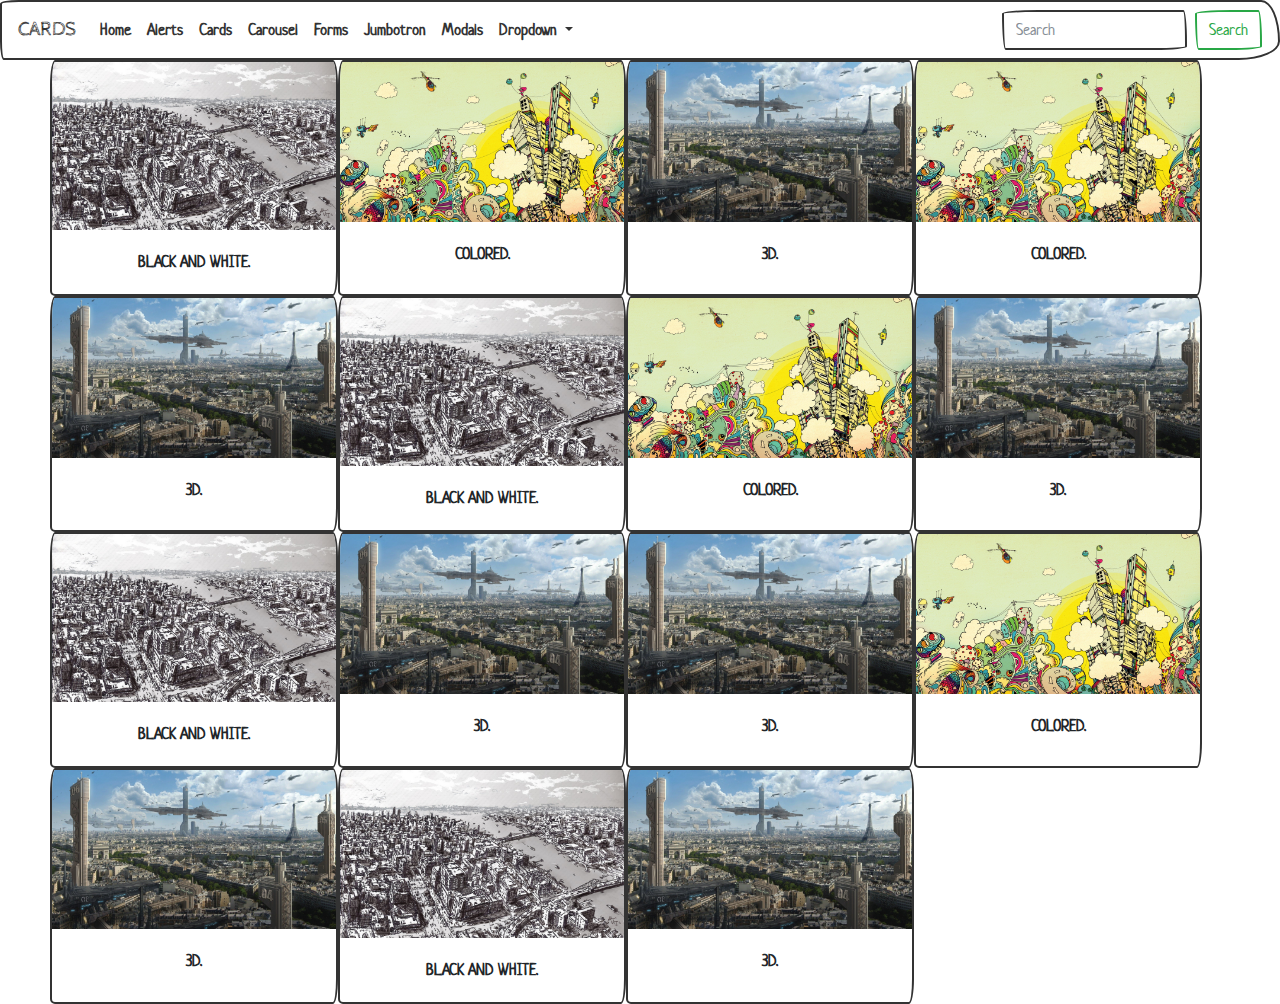
==== cardsxz.html @ 68b18a69 "first commit" ====
<!DOCTYPE html>
<html>
<head>
	<title>CARD</title>
	<!-- Complete CSS from bootstrapcdn.com-->
	<!-- Copy link href and remove .min to check list of classes for this bootstrap reference on getbootstrap.com 
	<link href="https://maxcdn.bootstrapcdn.com/bootstrap/4.0.0/css/bootstrap.min.css" rel="stylesheet" integrity="sha384-Gn5384xqQ1aoWXA+058RXPxPg6fy4IWvTNh0E263XmFcJlSAwiGgFAW/dAiS6JXm" crossorigin="anonymous">
	-->
	<!-- jquery from google-->
	<script src="https://ajax.googleapis.com/ajax/libs/jquery/1.12.4/jquery.min.js"></script>
	<link rel="stylesheet" type="text/css" href="style.css">
	<link href="bootswatch.css" rel="stylesheet">

</head>
<body>

<!--navbar starts here-->

	<nav class="navbar navbar-expand-lg navbar-light bg-light">
  <a class="navbar-brand" href="#">CARDS</a>
  <button class="navbar-toggler" type="button" data-toggle="collapse" data-target="#navbarSupportedContent" aria-controls="navbarSupportedContent" aria-expanded="false" aria-label="Toggle navigation">
    <span class="navbar-toggler-icon"></span>
  </button>

  <div class="collapse navbar-collapse" id="navbarSupportedContent">
    <ul class="navbar-nav mr-auto">
      <li class="nav-item active">
        <a class="nav-link" href="index.html">Home <span class="sr-only">(current)</span></a>
      </li>
      <li class="nav-item">
        <a class="nav-link" href="alertsxz.html">Alerts</a>
      </li>
            <li class="nav-item">
        <a class="nav-link" href="cardsxz.html">Cards</a>
      </li>
            <li class="nav-item">
        <a class="nav-link" href="carousel.html">Carousel</a>
      </li>
            <li class="nav-item">
        <a class="nav-link" href="formsxz.html">Forms</a>
      </li>
            <li class="nav-item">
        <a class="nav-link" href="jumbotron.html">Jumbotron</a>
      </li>
      <li class="nav-item">
        <a class="nav-link" href="modalsxz.html">Modals</a>
      </li>

      <li class="nav-item dropdown">
        <a class="nav-link dropdown-toggle" href="#" id="navbarDropdown" role="button" data-toggle="dropdown" aria-haspopup="true" aria-expanded="false">
          Dropdown
        </a>
        <div class="dropdown-menu" aria-labelledby="navbarDropdown">
          <a class="dropdown-item" href="alertsxz.html">Alerts</a>
          <a class="dropdown-item" href="cardsxz.html">Cards</a>
          <a class="dropdown-item" href="carousel.html">Carousel</a>
          <div class="dropdown-divider"></div>
          <a class="dropdown-item" href="formsxz.html">Forms</a>
          <a class="dropdown-item" href="jumbotron.html">Jumbotron</a>
          <a class="dropdown-item" href="modalsxz.html">Modals</a>
        </div>
      </li>
      <!--
      <li class="nav-item">
        <a class="nav-link disabled" href="#">Disabled</a>
      </li>
  		-->
    </ul>
    <form class="form-inline my-2 my-lg-0">
      <input class="form-control mr-sm-2" type="search" placeholder="Search" aria-label="Search">
      <button class="btn btn-outline-success my-2 my-sm-0" type="submit">Search</button>
    </form>
  </div>
</nav>
<!--navbar ends here-->

<div class="container-fluid" style="margin-left:50px;">
	<div class="row" style="text-align:center;">
	<div class="card" style="width: 18rem;">
  	<img class="card-img-top" src="img/img2.jpg" alt="Card image cap">
  	<div class="card-body">
    	<p class="card-text">BLACK AND WHITE.</p>
  	</div>
	</div>

	<div class="card" style="width: 18rem;">
  	<img class="card-img-top" src="img/img3.jpg" alt="Card image cap">
  	<div class="card-body">
    	<p class="card-text">COLORED.</p>
  	</div>
	</div>

	<div class="card" style="width: 18rem;">
  	<img class="card-img-top" src="img/img4.jpg" alt="Card image cap">
  	<div class="card-body">
    	<p class="card-text">3D.</p>
  	</div>
	</div>

		<div class="card" style="width: 18rem;">
  	<img class="card-img-top" src="img/img3.jpg" alt="Card image cap">
  	<div class="card-body">
    	<p class="card-text">COLORED.</p>
  	</div>
	</div>
		<div class="card" style="width: 18rem;">
  	<img class="card-img-top" src="img/img4.jpg" alt="Card image cap">
  	<div class="card-body">
    	<p class="card-text">3D.</p>
  	</div>
	</div>
		<div class="card" style="width: 18rem;">
  	<img class="card-img-top" src="img/img2.jpg" alt="Card image cap">
  	<div class="card-body">
    	<p class="card-text">BLACK AND WHITE.</p>
  	</div>
	</div>

			<div class="card" style="width: 18rem;">
  	<img class="card-img-top" src="img/img3.jpg" alt="Card image cap">
  	<div class="card-body">
    	<p class="card-text">COLORED.</p>
  	</div>
	</div>
		<div class="card" style="width: 18rem;">
  	<img class="card-img-top" src="img/img4.jpg" alt="Card image cap">
  	<div class="card-body">
    	<p class="card-text">3D.</p>
  	</div>
	</div>
		<div class="card" style="width: 18rem;">
  	<img class="card-img-top" src="img/img2.jpg" alt="Card image cap">
  	<div class="card-body">
    	<p class="card-text">BLACK AND WHITE.</p>
  	</div>
	</div>
		<div class="card" style="width: 18rem;">
  	<img class="card-img-top" src="img/img4.jpg" alt="Card image cap">
  	<div class="card-body">
    	<p class="card-text">3D.</p>
  	</div>
	</div>
		<div class="card" style="width: 18rem;">
  	<img class="card-img-top" src="img/img4.jpg" alt="Card image cap">
  	<div class="card-body">
    	<p class="card-text">3D.</p>
  	</div>
	</div>
			<div class="card" style="width: 18rem;">
  	<img class="card-img-top" src="img/img3.jpg" alt="Card image cap">
  	<div class="card-body">
    	<p class="card-text">COLORED.</p>
  	</div>
	</div>
		<div class="card" style="width: 18rem;">
  	<img class="card-img-top" src="img/img4.jpg" alt="Card image cap">
  	<div class="card-body">
    	<p class="card-text">3D.</p>
  	</div>
	</div>
		<div class="card" style="width: 18rem;">
  	<img class="card-img-top" src="img/img2.jpg" alt="Card image cap">
  	<div class="card-body">
    	<p class="card-text">BLACK AND WHITE.</p>
  	</div>
	</div>
		<div class="card" style="width: 18rem;">
  	<img class="card-img-top" src="img/img4.jpg" alt="Card image cap">
  	<div class="card-body">
    	<p class="card-text">3D.</p>
  	</div>
	</div>

</div>
</div>


<!-- Complete Javascript from bootstrapcdn.com-->
	<script src="https://maxcdn.bootstrapcdn.com/bootstrap/4.0.0/js/bootstrap.min.js" integrity="sha384-JZR6Spejh4U02d8jOt6vLEHfe/JQGiRRSQQxSfFWpi1MquVdAyjUar5+76PVCmYl" crossorigin="anonymous"></script>



</body>
</html>
---- style.css ----
#mainimg {
	width: 100%;
	height: auto;
	position: absolute;
	left: 0px;
	top:0px;
	z-index: -1;
}

#artspace {
	font-size: 350px;
	color: #FFFFFF;
}
#footers{
	color: #FFFFFF;
	text-align: right;
	margin-top: 520px;
	margin-right: 20px;
}

.jumbers {
	width: 100%;
	height: auto;
	position: absolute;
	left: 0px;
	top:0px;
	z-index: -1;
}

#MOWDELS {
	text-align: center;
	margin-top: 150px;

}

#imagesizer {
	width: 80%;
	height: auto;
	text-align: center;
	margin: 0 auto;
}
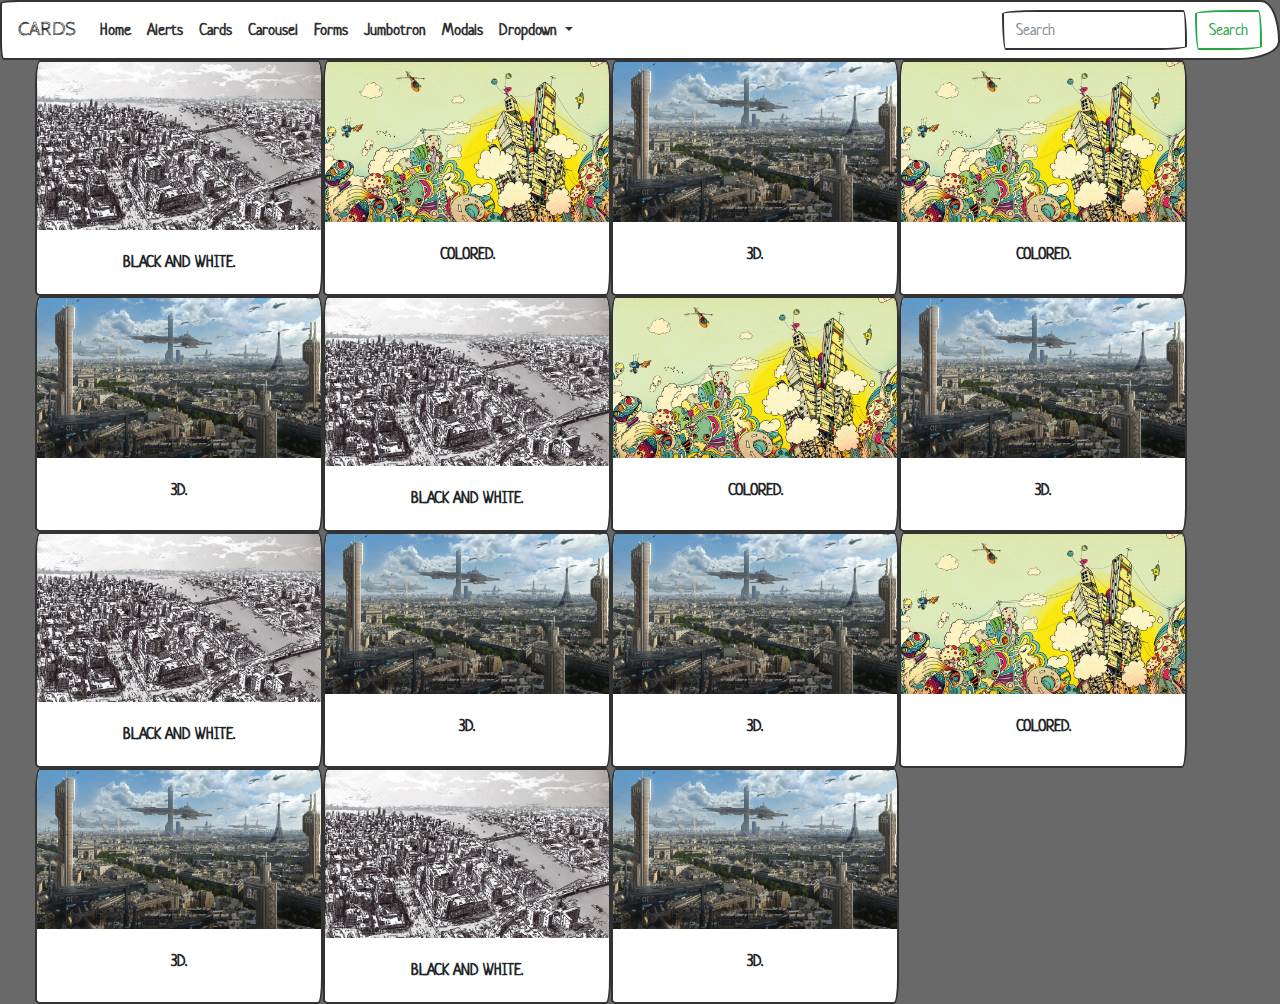
==== commit 9071fd8e: "added some minor modifications" ====
--- a/cardsxz.html
+++ b/cardsxz.html
@@ -12,7 +12,7 @@
 	<link href="bootswatch.css" rel="stylesheet">
 
 </head>
-<body>
+<body style="background-color:#696969;">
 
 <!--navbar starts here-->
 
@@ -74,7 +74,7 @@
 </nav>
 <!--navbar ends here-->
 
-<div class="container-fluid" style="margin-left:50px;">
+<div class="container-fluid" style="margin-left:35px;">
 	<div class="row" style="text-align:center;">
 	<div class="card" style="width: 18rem;">
   	<img class="card-img-top" src="img/img2.jpg" alt="Card image cap">
--- a/style.css
+++ b/style.css
@@ -38,4 +38,11 @@
 	height: auto;
 	text-align: center;
 	margin: 0 auto;
+}
+
+.transpa {
+
+        background-color: rgba(100, 0, 0, 0.5);
+        
+}
 }